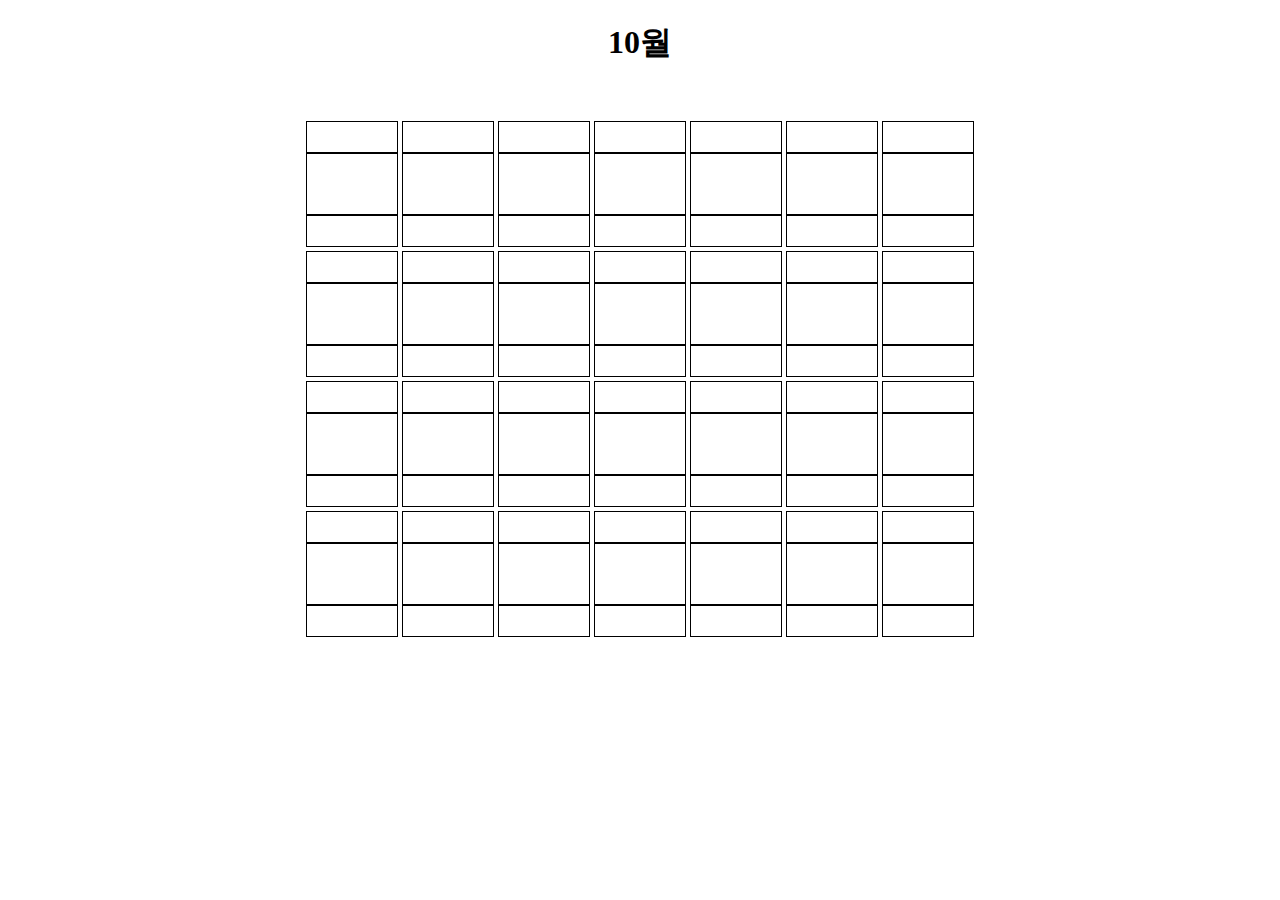
==== class05/calender/calender.html @ b6531b9d "calender start" ====
<!DOCTYPE html>
<html lang="en">
<head>
    <meta charset="UTF-8">
    <meta http-equiv="X-UA-Compatible" content="IE=edge">
    <meta name="viewport" content="width=device-width, initial-scale=1.0">
    <title>Calender</title>
    <link rel="stylesheet" href="calender.css">
</head>
<body>
    <div class="root">
        <div class="month"><h1>10월</h1></div>
        <div class="days">
            <div style="display: inline-block;">
                <div class="week" id="sunday"></div>
                <div class="num" id=""></div>
                <div class="day" id=""></div>
            </div>
            <div style="display: inline-block;">
                <div class="week" id="monday"></div>
                <div class="num" id=""></div>
                <div class="day" id=""></div>
            </div>
            <div style="display: inline-block;">
                <div class="week" id="tuesday"></div>
                <div class="num" id=""></div>
                <div class="day" id=""></div>
            </div>
            <div style="display: inline-block;">
                <div class="week" id="wednesday"></div>
                <div class="num" id=""></div>
                <div class="day" id=""></div>
            </div>
            <div style="display: inline-block;">
                <div class="week" id="thursday"></div>
                <div class="num" id=""></div>
                <div class="day" id=""></div>
            </div>
            <div style="display: inline-block;">
                <div class="week" id="friday"></div>
                <div class="num" id=""></div>
                <div class="day" id=""></div>
            </div>
            <div style="display: inline-block;">
                <div class="week" id="saturday"></div>
                <div class="num" id=""></div>
                <div class="day" id=""></div>
            </div>
        </div>
        <div class="days">
            <div style="display: inline-block;">
                <div class="week" id="sunday"></div>
                <div class="num" id=""></div>
                <div class="day" id=""></div>
            </div>
            <div style="display: inline-block;">
                <div class="week" id="monday"></div>
                <div class="num" id=""></div>
                <div class="day" id=""></div>
            </div>
            <div style="display: inline-block;">
                <div class="week" id="tuesday"></div>
                <div class="num" id=""></div>
                <div class="day" id=""></div>
            </div>
            <div style="display: inline-block;">
                <div class="week" id="wednesday"></div>
                <div class="num" id=""></div>
                <div class="day" id=""></div>
            </div>
            <div style="display: inline-block;">
                <div class="week" id="thursday"></div>
                <div class="num" id=""></div>
                <div class="day" id=""></div>
            </div>
            <div style="display: inline-block;">
                <div class="week" id="friday"></div>
                <div class="num" id=""></div>
                <div class="day" id=""></div>
            </div>
            <div style="display: inline-block;">
                <div class="week" id="saturday"></div>
                <div class="num" id=""></div>
                <div class="day" id=""></div>
            </div>
        </div>
        <div class="days">
            <div style="display: inline-block;">
                <div class="week" id="sunday"></div>
                <div class="num" id=""></div>
                <div class="day" id=""></div>
            </div>
            <div style="display: inline-block;">
                <div class="week" id="monday"></div>
                <div class="num" id=""></div>
                <div class="day" id=""></div>
            </div>
            <div style="display: inline-block;">
                <div class="week" id="tuesday"></div>
                <div class="num" id=""></div>
                <div class="day" id=""></div>
            </div>
            <div style="display: inline-block;">
                <div class="week" id="wednesday"></div>
                <div class="num" id=""></div>
                <div class="day" id=""></div>
            </div>
            <div style="display: inline-block;">
                <div class="week" id="thursday"></div>
                <div class="num" id=""></div>
                <div class="day" id=""></div>
            </div>
            <div style="display: inline-block;">
                <div class="week" id="friday"></div>
                <div class="num" id=""></div>
                <div class="day" id=""></div>
            </div>
            <div style="display: inline-block;">
                <div class="week" id="saturday"></div>
                <div class="num" id=""></div>
                <div class="day" id=""></div>
            </div>
        </div>
        <div class="days">
            <div style="display: inline-block;">
                <div class="week" id="sunday"></div>
                <div class="num" id=""></div>
                <div class="day" id=""></div>
            </div>
            <div style="display: inline-block;">
                <div class="week" id="monday"></div>
                <div class="num" id=""></div>
                <div class="day" id=""></div>
            </div>
            <div style="display: inline-block;">
                <div class="week" id="tuesday"></div>
                <div class="num" id=""></div>
                <div class="day" id=""></div>
            </div>
            <div style="display: inline-block;">
                <div class="week" id="wednesday"></div>
                <div class="num" id=""></div>
                <div class="day" id=""></div>
            </div>
            <div style="display: inline-block;">
                <div class="week" id="thursday"></div>
                <div class="num" id=""></div>
                <div class="day" id=""></div>
            </div>
            <div style="display: inline-block;">
                <div class="week" id="friday"></div>
                <div class="num" id=""></div>
                <div class="day" id=""></div>
            </div>
            <div style="display: inline-block;">
                <div class="week" id="saturday"></div>
                <div class="num" id=""></div>
                <div class="day" id=""></div>
            </div>
        </div>

    </div>
    
</body>
</html>
---- class05/calender/calender.css ----
.month{
    height: 100px;
    text-align: center;
}
.week{
    width: 90px; height: 30px;
    border: 1px solid black;
}
.num{
    width: 90px; height: 60px;
    border: 1px solid black;
    text-align: right;
}
.day{
    width: 90px; height: 30px;
    border: 1px solid black;

}
.days{
    text-align: center;
}
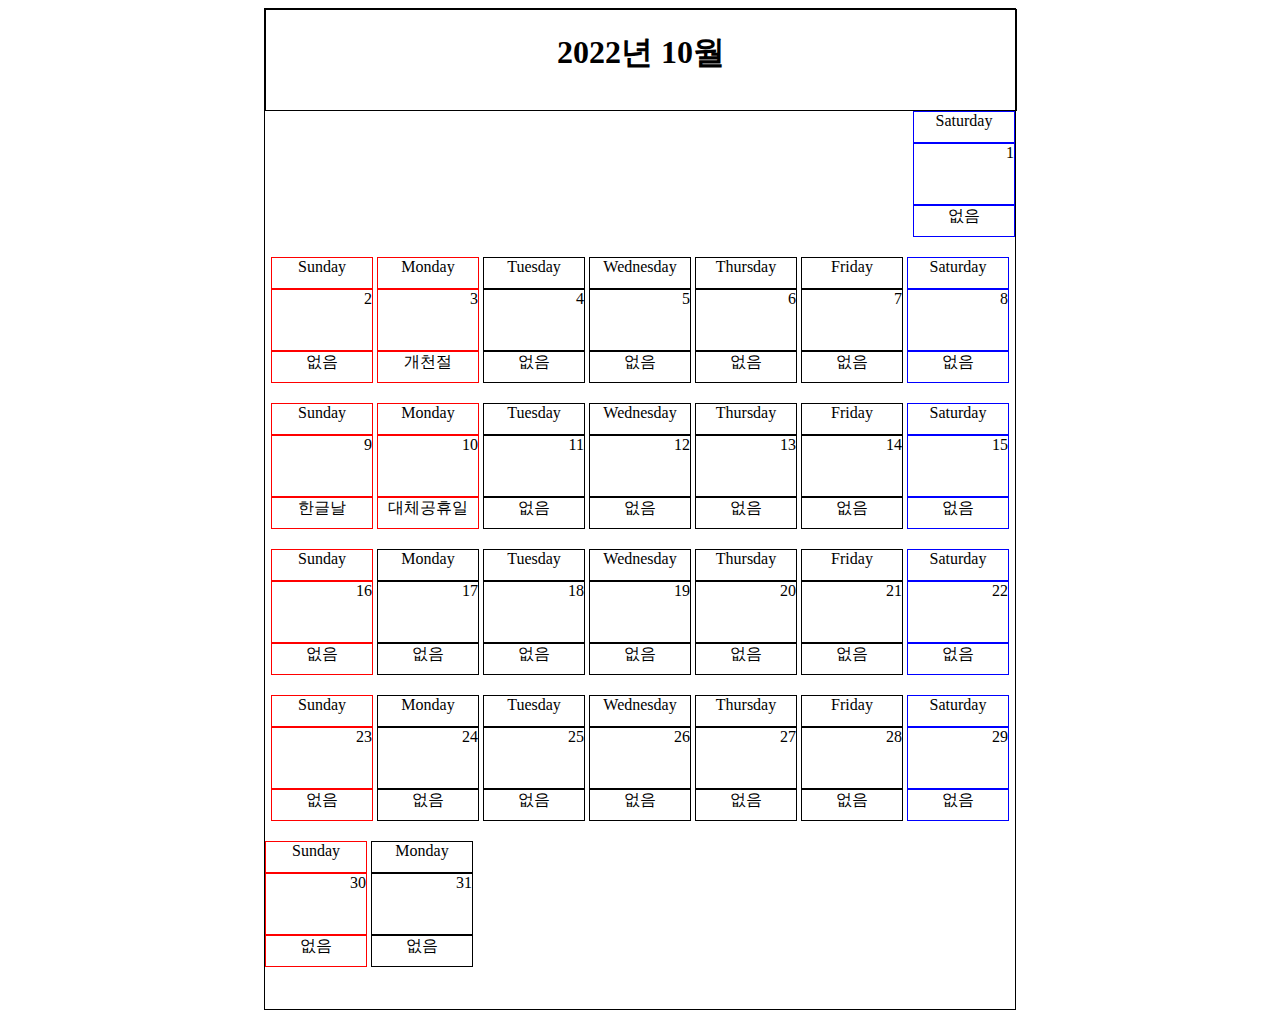
==== commit e4d7431a: "하이브리드 달력 과제" ====
--- a/class05/calender/calender.html
+++ b/class05/calender/calender.html
@@ -9,156 +9,178 @@
 </head>
 <body>
     <div class="root">
-        <div class="month"><h1>10월</h1></div>
-        <div class="days">
-            <div style="display: inline-block;">
-                <div class="week" id="sunday"></div>
-                <div class="num" id=""></div>
-                <div class="day" id=""></div>
+        <div class="month">
+            <div id="month">
+                <h1>2022년 10월</h1>
             </div>
-            <div style="display: inline-block;">
-                <div class="week" id="monday"></div>
-                <div class="num" id=""></div>
-                <div class="day" id=""></div>
+            <div class="firstweek">
+                <div class="days" style="display: inline-block;">
+                    <div class="week" id="saturday">Saturday</div>
+                    <div class="num" id="saturday">1</div>
+                    <div class="day" id="saturday">없음</div>
+                </div>
             </div>
-            <div style="display: inline-block;">
-                <div class="week" id="tuesday"></div>
-                <div class="num" id=""></div>
-                <div class="day" id=""></div>
+            <div class="weeks">
+                <div class="days" style="display: inline-block;">
+                    <div class="week" id="sunday">Sunday</div>
+                    <div class="num" id="sunday">2</div>
+                    <div class="day" id="sunday">없음</div>
+                </div>
+                <div class="days" style="display: inline-block;">
+                    <div class="week" id="holiday">Monday</div>
+                    <div class="num" id="holiday">3</div>
+                    <div class="day" id="holiday">개천절</div>
+                </div>
+                <div class="days" style="display: inline-block;">
+                    <div class="week" id="tuesday">Tuesday</div>
+                    <div class="num" id="">4</div>
+                    <div class="day" id="">없음</div>
+                </div>
+                <div class="days" style="display: inline-block;">
+                    <div class="week" id="wednesday">Wednesday</div>
+                    <div class="num" id="">5</div>
+                    <div class="day" id="">없음</div>
+                </div>
+                <div class="days" style="display: inline-block;">
+                    <div class="week" id="thursday">Thursday</div>
+                    <div class="num" id="">6</div>
+                    <div class="day" id="">없음</div>
+                </div>
+                <div class="days" style="display: inline-block;">
+                    <div class="week" id="friday">Friday</div>
+                    <div class="num" id="">7</div>
+                    <div class="day" id="">없음</div>
+                </div>
+                <div class="days" style="display: inline-block;">
+                    <div class="week" id="saturday">Saturday</div>
+                    <div class="num" id="saturday">8</div>
+                    <div class="day" id="saturday">없음</div>
+                </div>
             </div>
-            <div style="display: inline-block;">
-                <div class="week" id="wednesday"></div>
-                <div class="num" id=""></div>
-                <div class="day" id=""></div>
+            <div class="weeks">
+                <div class="days" style="display: inline-block;">
+                    <div class="week" id="sunday">Sunday</div>
+                    <div class="num" id="sunday">9</div>
+                    <div class="day" id="sunday">한글날</div>
+                </div>
+                <div class="days" style="display: inline-block;">
+                    <div class="week" id="holiday">Monday</div>
+                    <div class="num" id="holiday">10</div>
+                    <div class="day" id="holiday">대체공휴일</div>
+                </div>
+                <div class="days" style="display: inline-block;">
+                    <div class="week" id="tuesday">Tuesday</div>
+                    <div class="num" id="">11</div>
+                    <div class="day" id="">없음</div>
+                </div>
+                <div class="days" style="display: inline-block;">
+                    <div class="week" id="wednesday">Wednesday</div>
+                    <div class="num" id="">12</div>
+                    <div class="day" id="">없음</div>
+                </div>
+                <div class="days" style="display: inline-block;">
+                    <div class="week" id="thursday">Thursday</div>
+                    <div class="num" id="">13</div>
+                    <div class="day" id="">없음</div>
+                </div>
+                <div class="days" style="display: inline-block;">
+                    <div class="week" id="friday">Friday</div>
+                    <div class="num" id="">14</div>
+                    <div class="day" id="">없음</div>
+                </div>
+                <div class="days" style="display: inline-block;">
+                    <div class="week" id="saturday">Saturday</div>
+                    <div class="num" id="saturday">15</div>
+                    <div class="day" id="saturday">없음</div>
+                </div>
             </div>
-            <div style="display: inline-block;">
-                <div class="week" id="thursday"></div>
-                <div class="num" id=""></div>
-                <div class="day" id=""></div>
+            <div class="weeks">
+                <div class="days" style="display: inline-block;">
+                    <div class="week" id="sunday">Sunday</div>
+                    <div class="num" id="sunday">16</div>
+                    <div class="day" id="sunday">없음</div>
+                </div>
+                <div class="days" style="display: inline-block;">
+                    <div class="week" id="monday">Monday</div>
+                    <div class="num" id="">17</div>
+                    <div class="day" id="">없음</div>
+                </div>
+                <div class="days" style="display: inline-block;">
+                    <div class="week" id="tuesday">Tuesday</div>
+                    <div class="num" id="">18</div>
+                    <div class="day" id="">없음</div>
+                </div>
+                <div class="days" style="display: inline-block;">
+                    <div class="week" id="wednesday">Wednesday</div>
+                    <div class="num" id="">19</div>
+                    <div class="day" id="">없음</div>
+                </div>
+                <div class="days" style="display: inline-block;">
+                    <div class="week" id="thursday">Thursday</div>
+                    <div class="num" id="">20</div>
+                    <div class="day" id="">없음</div>
+                </div>
+                <div class="days" style="display: inline-block;">
+                    <div class="week" id="friday">Friday</div>
+                    <div class="num" id="">21</div>
+                    <div class="day" id="">없음</div>
+                </div>
+                <div class="days" style="display: inline-block;">
+                    <div class="week" id="saturday">Saturday</div>
+                    <div class="num" id="saturday">22</div>
+                    <div class="day" id="saturday">없음</div>
+                </div>
             </div>
-            <div style="display: inline-block;">
-                <div class="week" id="friday"></div>
-                <div class="num" id=""></div>
-                <div class="day" id=""></div>
+            <div class="weeks">
+                <div class="days" style="display: inline-block;">
+                    <div class="week" id="sunday">Sunday</div>
+                    <div class="num" id="sunday">23</div>
+                    <div class="day" id="sunday">없음</div>
+                </div>
+                <div class="days" style="display: inline-block;">
+                    <div class="week" id="monday">Monday</div>
+                    <div class="num" id="">24</div>
+                    <div class="day" id="">없음</div>
+                </div>
+                <div class="days" style="display: inline-block;">
+                    <div class="week" id="tuesday">Tuesday</div>
+                    <div class="num" id="">25</div>
+                    <div class="day" id="">없음</div>
+                </div>
+                <div class="days" style="display: inline-block;">
+                    <div class="week" id="wednesday">Wednesday</div>
+                    <div class="num" id="">26</div>
+                    <div class="day" id="">없음</div>
+                </div>
+                <div class="days" style="display: inline-block;">
+                    <div class="week" id="thursday">Thursday</div>
+                    <div class="num" id="">27</div>
+                    <div class="day" id="">없음</div>
+                </div>
+                <div class="days" style="display: inline-block;">
+                    <div class="week" id="friday">Friday</div>
+                    <div class="num" id="">28</div>
+                    <div class="day" id="">없음</div>
+                </div>
+                <div class="days" style="display: inline-block;">
+                    <div class="week" id="saturday">Saturday</div>
+                    <div class="num" id="saturday">29</div>
+                    <div class="day" id="saturday">없음</div>
+                </div>
             </div>
-            <div style="display: inline-block;">
-                <div class="week" id="saturday"></div>
-                <div class="num" id=""></div>
-                <div class="day" id=""></div>
+            <div class="lastweek" class="days">
+                <div class="days" style="display: inline-block;">
+                    <div class="week" id="sunday">Sunday</div>
+                    <div class="num" id="sunday">30</div>
+                    <div class="day" id="sunday">없음</div>
+                </div>
+                <div class="days" style="display: inline-block;">
+                    <div class="week" id="monday">Monday</div>
+                    <div class="num" id="">31</div>
+                    <div class="day" id="">없음</div>
+                </div>
             </div>
         </div>
-        <div class="days">
-            <div style="display: inline-block;">
-                <div class="week" id="sunday"></div>
-                <div class="num" id=""></div>
-                <div class="day" id=""></div>
-            </div>
-            <div style="display: inline-block;">
-                <div class="week" id="monday"></div>
-                <div class="num" id=""></div>
-                <div class="day" id=""></div>
-            </div>
-            <div style="display: inline-block;">
-                <div class="week" id="tuesday"></div>
-                <div class="num" id=""></div>
-                <div class="day" id=""></div>
-            </div>
-            <div style="display: inline-block;">
-                <div class="week" id="wednesday"></div>
-                <div class="num" id=""></div>
-                <div class="day" id=""></div>
-            </div>
-            <div style="display: inline-block;">
-                <div class="week" id="thursday"></div>
-                <div class="num" id=""></div>
-                <div class="day" id=""></div>
-            </div>
-            <div style="display: inline-block;">
-                <div class="week" id="friday"></div>
-                <div class="num" id=""></div>
-                <div class="day" id=""></div>
-            </div>
-            <div style="display: inline-block;">
-                <div class="week" id="saturday"></div>
-                <div class="num" id=""></div>
-                <div class="day" id=""></div>
-            </div>
-        </div>
-        <div class="days">
-            <div style="display: inline-block;">
-                <div class="week" id="sunday"></div>
-                <div class="num" id=""></div>
-                <div class="day" id=""></div>
-            </div>
-            <div style="display: inline-block;">
-                <div class="week" id="monday"></div>
-                <div class="num" id=""></div>
-                <div class="day" id=""></div>
-            </div>
-            <div style="display: inline-block;">
-                <div class="week" id="tuesday"></div>
-                <div class="num" id=""></div>
-                <div class="day" id=""></div>
-            </div>
-            <div style="display: inline-block;">
-                <div class="week" id="wednesday"></div>
-                <div class="num" id=""></div>
-                <div class="day" id=""></div>
-            </div>
-            <div style="display: inline-block;">
-                <div class="week" id="thursday"></div>
-                <div class="num" id=""></div>
-                <div class="day" id=""></div>
-            </div>
-            <div style="display: inline-block;">
-                <div class="week" id="friday"></div>
-                <div class="num" id=""></div>
-                <div class="day" id=""></div>
-            </div>
-            <div style="display: inline-block;">
-                <div class="week" id="saturday"></div>
-                <div class="num" id=""></div>
-                <div class="day" id=""></div>
-            </div>
-        </div>
-        <div class="days">
-            <div style="display: inline-block;">
-                <div class="week" id="sunday"></div>
-                <div class="num" id=""></div>
-                <div class="day" id=""></div>
-            </div>
-            <div style="display: inline-block;">
-                <div class="week" id="monday"></div>
-                <div class="num" id=""></div>
-                <div class="day" id=""></div>
-            </div>
-            <div style="display: inline-block;">
-                <div class="week" id="tuesday"></div>
-                <div class="num" id=""></div>
-                <div class="day" id=""></div>
-            </div>
-            <div style="display: inline-block;">
-                <div class="week" id="wednesday"></div>
-                <div class="num" id=""></div>
-                <div class="day" id=""></div>
-            </div>
-            <div style="display: inline-block;">
-                <div class="week" id="thursday"></div>
-                <div class="num" id=""></div>
-                <div class="day" id=""></div>
-            </div>
-            <div style="display: inline-block;">
-                <div class="week" id="friday"></div>
-                <div class="num" id=""></div>
-                <div class="day" id=""></div>
-            </div>
-            <div style="display: inline-block;">
-                <div class="week" id="saturday"></div>
-                <div class="num" id=""></div>
-                <div class="day" id=""></div>
-            </div>
-        </div>
-
     </div>
     
 </body>
--- a/class05/calender/calender.css
+++ b/class05/calender/calender.css
@@ -1,21 +1,83 @@
+
 .month{
-    height: 100px;
+    height: 1000px;
+    width: 750px;
+    border: 1px solid black;
+    position: relative;
+    left: 50%;
+    transform: translateX(-50%);
     text-align: center;
 }
+#month{
+    width: 750px;
+    height: 100px;
+    border: 1px solid black;
+}
+.weeks{
+    margin-bottom: 20px;
+}
+.firstweek{
+    margin-bottom: 20px;
+    text-align: right;
+}
+.lastweek{
+    margin-bottom: 20px;
+    text-align: left;
+}
+.days{
+    text-align: center;
+    position: relative;
+}
 .week{
-    width: 90px; height: 30px;
+    width: 100px; height: 30px;
     border: 1px solid black;
 }
 .num{
-    width: 90px; height: 60px;
+    width: 100px; height: 60px;
     border: 1px solid black;
     text-align: right;
 }
 .day{
-    width: 90px; height: 30px;
+    width: 100px; height: 30px;
     border: 1px solid black;
 
 }
-.days{
-    text-align: center;
+#sunday.week{
+    border: 1px solid red;
+    width: 100px; height: 30px;
+}
+#sunday.num{
+    width: 100px; height: 60px;
+    border: 1px solid red;
+    text-align: right;
+}
+#sunday.day{
+    width: 100px; height: 30px;
+    border: 1px solid red;
+}
+#holiday.week{
+    border: 1px solid red;
+    width: 100px; height: 30px;
+}
+#holiday.num{
+    width: 100px; height: 60px;
+    border: 1px solid red;
+    text-align: right;
+}
+#holiday.day{
+    width: 100px; height: 30px;
+    border: 1px solid red;
+}
+#saturday.week{
+    border: 1px solid blue;
+    width: 100px; height: 30px;
+}
+#saturday.num{
+    width: 100px; height: 60px;
+    border: 1px solid blue;
+    text-align: right;
+}
+#saturday.day{
+    width: 100px; height: 30px;
+    border: 1px solid blue;
 }